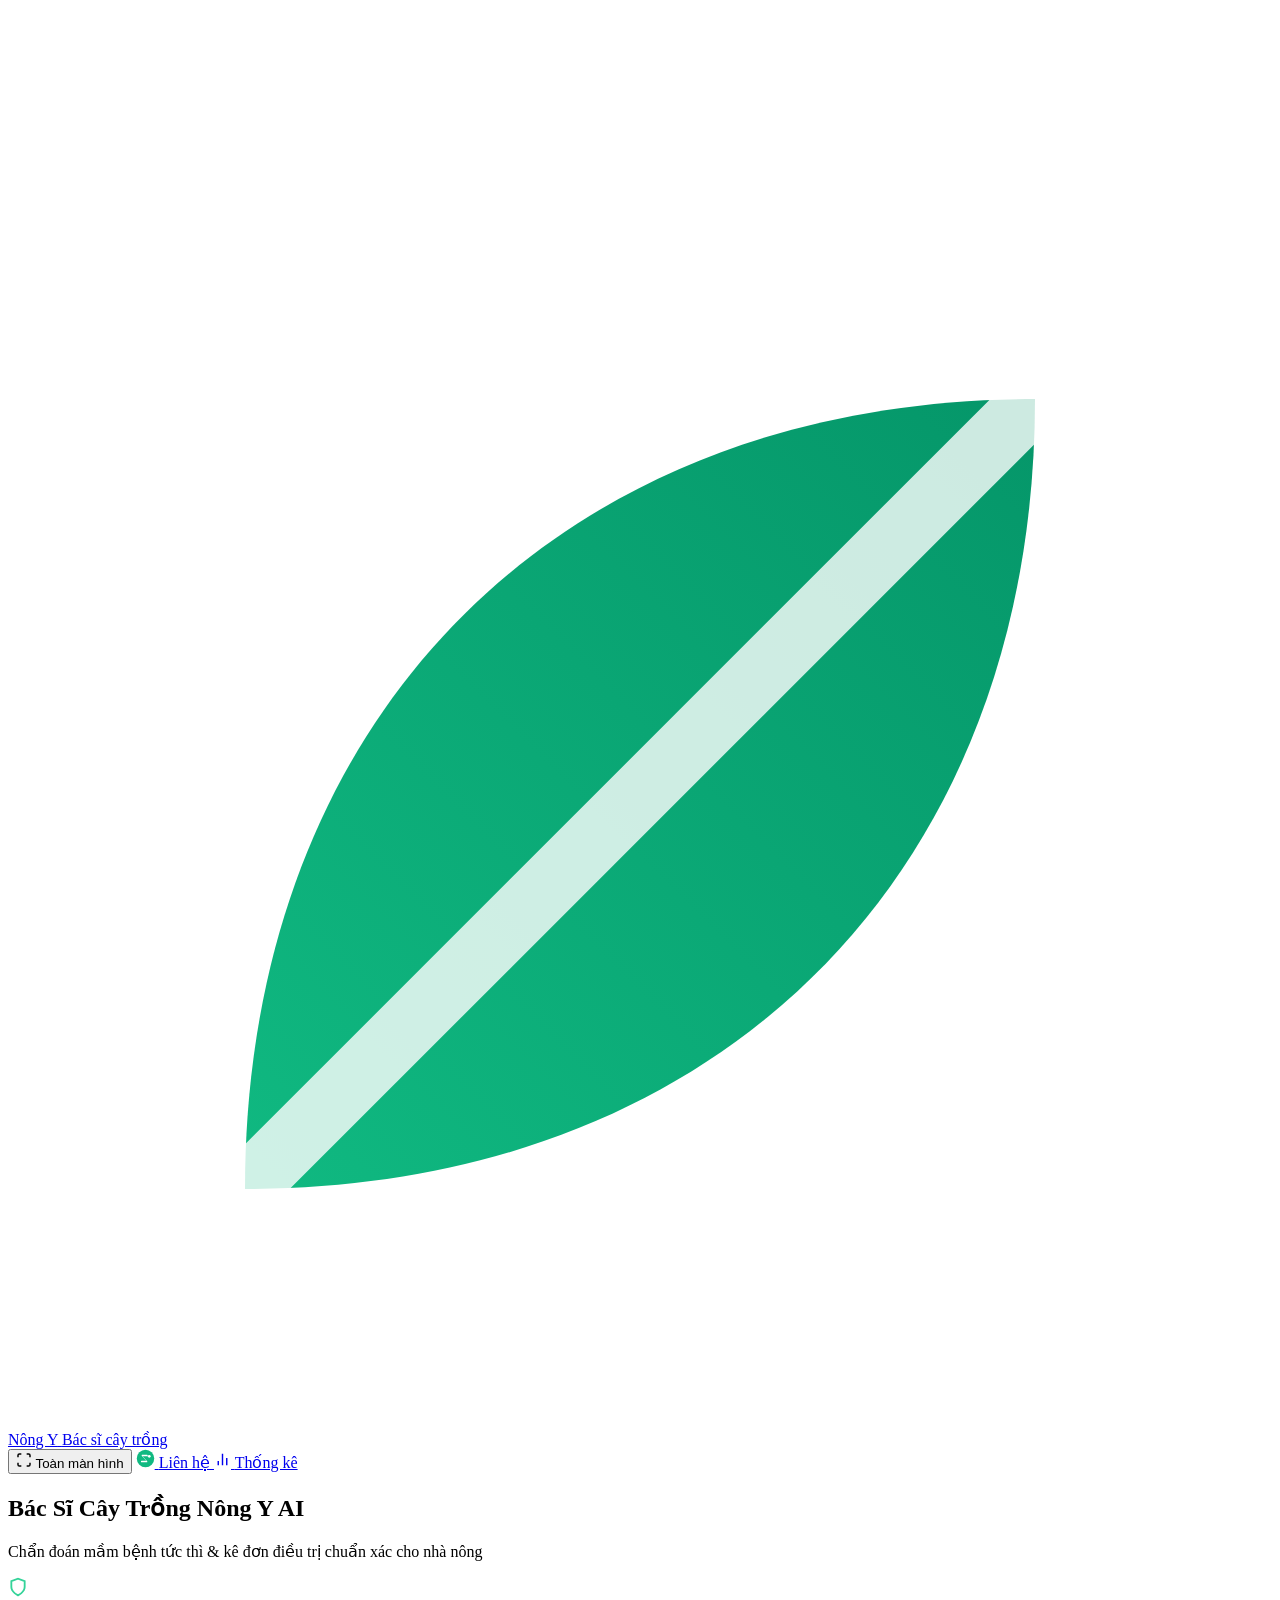
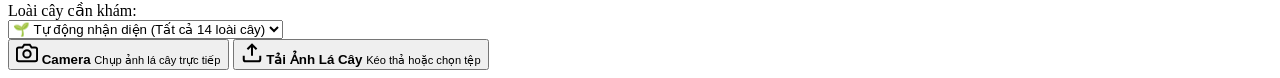
==== frontend/index.html @ 52384fa5 "fix(ui): bo khung tieu de va day nhan vat xuong duoi de hien thi tieu de ro rang" ====
<!DOCTYPE html>
<html lang="vi">
<head>
  <meta charset="UTF-8" />
  <meta name="viewport" content="width=device-width, initial-scale=1.0, maximum-scale=1.0, user-scalable=no" />
  <title>Web App Nhận Diện Bệnh Cây Trồng</title>
  <link rel="preconnect" href="https://fonts.googleapis.com" />
  <link rel="preconnect" href="https://fonts.gstatic.com" crossorigin />
  <link href="https://fonts.googleapis.com/css2?family=Instrument+Serif:ital@0;1&family=Inter:wght@300;400;500;600&family=Be+Vietnam+Pro:wght@400;500;600;700;800&family=Plus+Jakarta+Sans:wght@500;600;700;800&display=swap" rel="stylesheet" />
  <script src="https://cdn.tailwindcss.com"></script>
  <script>
    tailwind.config = {
      theme: {
        extend: {
          fontFamily: {
            'instrument-serif': ['"Instrument Serif"', 'serif'],
            sans: ['Inter', 'system-ui', 'sans-serif'],
          }
        }
      }
    }
  </script>
  <link rel="stylesheet" href="/static/style.css?v=96" />
</head>
<body>

<!-- =====================================================================
     3D PLANT DOCTOR INTERACTIVE HERO SECTION (ÔNG BÁC SĨ KHÁM CÂY TRỒNG)
     ===================================================================== -->
<section class="doctor-3d-hero relative w-full overflow-hidden select-none" id="doctorHero">
  <!-- Lớp background ảnh nhân vật được căn đẩy xuống để hiển thị tiêu đề -->
  <div class="doctor-hero-bg" id="doctorHeroBg"></div>

  <!-- Dynamic 3D interactive particle canvas -->
  <canvas id="doctor3dCanvas" class="doctor-3d-canvas pointer-events-none"></canvas>

  <!-- Top Glass Header (Logo & Tiện ích) -->
  <header class="app-top-header" id="appTopHeader">
    <div class="top-header-container">
      <a class="brand" href="/" title="Trang chủ Nông Y">
        <div class="brand-icon">
          <svg viewBox="0 0 32 32" fill="none" xmlns="http://www.w3.org/2000/svg">
            <path d="M6 26C6 14 14 6 26 6C26 18 18 26 6 26Z" fill="url(#leafGradient)"/>
            <path d="M6 26C10 22 16 16 26 6" stroke="#ffffff" stroke-width="1.6" stroke-linecap="round" stroke-opacity="0.8"/>
            <defs>
              <linearGradient id="leafGradient" x1="6" y1="26" x2="26" y2="6" gradientUnits="userSpaceOnUse">
                <stop stop-color="#10b981"/>
                <stop offset="1" stop-color="#059669"/>
              </linearGradient>
            </defs>
          </svg>
        </div>
        <div class="brand-text">
          <span class="brand-title">Nông Y</span>
          <span class="brand-subtitle">Bác sĩ cây trồng</span>
        </div>
      </a>

      <div class="top-header-actions">
        <!-- Nút bật/tắt toàn màn hình chuẩn xác -->
        <button type="button" class="btn-top-util btn-top-fullscreen" id="btnToggleFullscreen" title="Bật/Tắt chế độ Toàn màn hình (Full Screen)">
          <svg class="icon-fs-enter" width="16" height="16" viewBox="0 0 24 24" fill="none" stroke="currentColor" stroke-width="2.2">
            <path d="M8 3H5a2 2 0 0 0-2 2v3m18 0V5a2 2 0 0 0-2-2h-3m0 18h3a2 2 0 0 0 2-2v-3M3 16v3a2 2 0 0 0 2 2h3"/>
          </svg>
          <svg class="icon-fs-exit" width="16" height="16" viewBox="0 0 24 24" fill="none" stroke="currentColor" stroke-width="2.2" style="display:none;">
            <path d="M8 3v3a2 2 0 0 1-2 2H3m18 0h-3a2 2 0 0 1-2-2V3m0 18v-3a2 2 0 0 1 2-2h3M3 16h3a2 2 0 0 1 2 2v3"/>
          </svg>
          <span id="fsBtnLabel">Toàn màn hình</span>
        </button>
        <a href="https://zalo.me/0981975851" target="_blank" rel="noopener noreferrer" class="btn-top-util btn-top-zalo" title="Liên hệ Zalo tư vấn: 0981975851">
          <svg width="19" height="19" viewBox="0 0 48 48" fill="none" xmlns="http://www.w3.org/2000/svg">
            <circle cx="24" cy="24" r="22" fill="#10b981"/>
            <path d="M14 29.5h12l-11.5-12.5a1.5 1.5 0 011.1-2.5h12.5a1.5 1.5 0 011.5 1.5v1a1.5 1.5 0 01-1.5 1.5H16.8l11.5 12.5a1.5 1.5 0 01-1.1 2.5H14a1.5 1.5 0 01-1.5-1.5v-1a1.5 1.5 0 011.5-1.5z" fill="#ffffff"/>
            <circle cx="33.5" cy="18.5" r="3.5" fill="#ffffff"/>
          </svg>
          <span>Liên hệ</span>
        </a>
        <a href="/dashboard" class="btn-top-util" title="Xem biểu đồ và thống kê dịch bệnh">
          <svg width="17" height="17" viewBox="0 0 24 24" fill="none" stroke="currentColor" stroke-width="2"><path d="M18 20V10M12 20V4M6 20v-6"/></svg>
          <span>Thống kê</span>
        </a>
      </div>
    </div>
  </header>

  <!-- Main Container Overlay -->
  <div class="doctor-hero-container">

    <!-- Tiêu đề & Slogan Web App (Không còn khung, thoáng đãng nổi bật) -->
    <div class="doctor-hero-intro">
      <h1 class="doctor-hero-title">
        Bác Sĩ Cây Trồng <span class="highlight-gradient">Nông Y AI</span>
      </h1>
      <p class="doctor-hero-subtitle">
        Chẩn đoán mầm bệnh tức thì &amp; kê đơn điều trị chuẩn xác cho nhà nông
      </p>
    </div>

    <!-- Floating HUD Dock at bottom -->
    <div class="doctor-hero-dock">
      <!-- Bộ chọn loài cây trực tiếp trên giao diện chính -->
      <div class="hero-plant-filter-bar">
        <div class="hero-filter-icon">
          <svg width="20" height="20" viewBox="0 0 24 24" fill="none" stroke="#34d399" stroke-width="2.2">
            <path d="M12 22s8-4 8-10V5l-8-3-8 3v7c0 6 8 10 8 10z"/>
          </svg>
        </div>
        <label class="hero-filter-label" for="plantFilterSelect">Loài cây cần khám:</label>
        <div class="hero-filter-select-wrap">
          <select id="plantFilterSelect" class="hero-plant-select">
            <option value="auto">🌱 Tự động nhận diện (Tất cả 14 loài cây)</option>
          </select>
        </div>
      </div>

      <!-- Khu vực nút hành động tinh gọn & hiện đại -->
      <div class="doctor-hero-actions">
        <button type="button" class="btn-hero-action btn-hero-primary" id="tabLiveCameraBtn" title="Chụp ảnh khám bệnh bằng camera">
          <span class="btn-hero-icon">
            <svg width="22" height="22" viewBox="0 0 24 24" fill="none" stroke="currentColor" stroke-width="2.2">
              <path d="M23 19a2 2 0 0 1-2 2H3a2 2 0 0 1-2-2V8a2 2 0 0 1 2-2h4l2-3h6l2 3h4a2 2 0 0 1 2 2z"/>
              <circle cx="12" cy="13" r="4"/>
            </svg>
            <span class="pulse-beacon"></span>
          </span>
          <span class="btn-hero-text">
            <strong class="btn-hero-title">Camera</strong>
            <small class="btn-hero-sub">Chụp ảnh lá cây trực tiếp</small>
          </span>
        </button>

        <button type="button" class="btn-hero-action btn-hero-secondary" id="tabUploadBtn" title="Tải ảnh lá cây từ thiết bị">
          <span class="btn-hero-icon">
            <svg width="22" height="22" viewBox="0 0 24 24" fill="none" stroke="currentColor" stroke-width="2.2">
              <path d="M21 15v4a2 2 0 0 1-2 2H5a2 2 0 0 1-2-2v-4"/>
              <polyline points="17 8 12 3 7 8"/>
              <line x1="12" y1="3" x2="12" y2="15"/>
            </svg>
          </span>
          <span class="btn-hero-text">
            <strong class="btn-hero-title">Tải Ảnh Lá Cây</strong>
            <small class="btn-hero-sub">Kéo thả hoặc chọn tệp</small>
          </span>
        </button>
      </div>
    </div>
  </div>
</section>

<!-- =====================================================================
     DIAGNOSE WORKSPACE MODAL (XUẤT HIỆN KHI BẤM NÚT)
     ===================================================================== -->
<div class="diagnose-workspace-modal" id="diagnoseWorkspaceModal" style="display: none;">
  <div class="workspace-backdrop" id="diagnoseWorkspaceBackdrop"></div>

  <div class="workspace-dialog">
    <div class="workspace-header">
      <div class="workspace-title-group">
        <div class="workspace-title-icon">
          <svg width="22" height="22" viewBox="0 0 24 24" fill="none" stroke="#10b981" stroke-width="2.2"><path d="M12 22s8-4 8-10V5l-8-3-8 3v7c0 6 8 10 8 10z"/></svg>
        </div>
        <div>
          <div class="workspace-header-top">
            <h3 class="workspace-title" id="workspaceModalTitle">Phòng Khám Cây Trồng</h3>
            <div class="workspace-model-pill">
              <span class="model-live-dot"></span>
              <span>EfficientNet-B4 + Grad-CAM</span>
            </div>
          </div>
          <span class="workspace-subtitle" id="workspaceModalSubtitle">Chẩn đoán mầm bệnh & kê đơn điều trị chuẩn xác tức thì</span>
        </div>
      </div>
      <button type="button" class="btn-workspace-close" id="closeDiagnoseWorkspaceBtn" title="Đóng và quay về trang chính">
        <svg width="18" height="18" viewBox="0 0 24 24" fill="none" stroke="currentColor" stroke-width="2.2"><line x1="18" y1="6" x2="6" y2="18"/><line x1="6" y1="6" x2="18" y2="18"/></svg>
        <span>Đóng lại</span>
      </button>
    </div>

    <!-- AI WORKFLOW STEPPER -->
    <div class="workspace-stepper" id="workspaceStepper">
      <div class="stepper-step active" id="modalStep1">
        <div class="stepper-icon">
          <svg width="15" height="15" viewBox="0 0 24 24" fill="none" stroke="currentColor" stroke-width="2.2"><path d="M23 19a2 2 0 0 1-2 2H3a2 2 0 0 1-2-2V8a2 2 0 0 1 2-2h4l2-3h6l2 3h4a2 2 0 0 1 2 2z"/><circle cx="12" cy="13" r="4"/></svg>
        </div>
        <div class="stepper-meta">
          <span class="stepper-sub">Bước 1</span>
          <span class="stepper-name">Thu thập ảnh lá</span>
        </div>
      </div>
      <div class="stepper-line" id="stepperLine1"></div>
      <div class="stepper-step" id="modalStep2">
        <div class="stepper-icon">
          <svg width="15" height="15" viewBox="0 0 24 24" fill="none" stroke="currentColor" stroke-width="2.2"><circle cx="12" cy="12" r="10"/><path d="M12 6v6l4 2"/></svg>
        </div>
        <div class="stepper-meta">
          <span class="stepper-sub">Bước 2</span>
          <span class="stepper-name">AI Quét & Phân tích</span>
        </div>
      </div>
      <div class="stepper-line" id="stepperLine2"></div>
      <div class="stepper-step" id="modalStep3">
        <div class="stepper-icon">
          <svg width="15" height="15" viewBox="0 0 24 24" fill="none" stroke="currentColor" stroke-width="2.2"><path d="M14 2H6a2 2 0 0 0-2 2v16a2 2 0 0 0 2 2h12a2 2 0 0 0 2-2V8z"/><polyline points="14 2 14 8 20 8"/><line x1="16" y1="13" x2="8" y2="13"/><line x1="16" y1="17" x2="8" y2="17"/></svg>
        </div>
        <div class="stepper-meta">
          <span class="stepper-sub">Bước 3</span>
          <span class="stepper-name">Kết quả & Phác đồ</span>
        </div>
      </div>
    </div>

    <main class="main-content">
      <!-- VÙNG CHỤP ẢNH & UPLOAD CHÍNH -->
      <section id="diagnoseCard" class="diagnose-card-container scroll-mt-20">
        
        <!-- PHẦN 1: NGUỒN ẢNH (CAMERA HOẶC TẢI ẢNH ĐỘC LẬP TỪNG CHỨC NĂNG) -->
        <div class="workspace-section-card" id="sectionImageSource">
          <div class="section-card-header">
            <div class="section-card-step">1</div>
            <div class="section-card-titles">
              <h4 class="section-card-title" id="imageSourceSectionTitle">Thu thập hình ảnh lá cây</h4>
              <p class="section-card-desc" id="imageSourceSectionDesc">Chụp trực tiếp qua camera hoặc tải ảnh từ thiết bị</p>
            </div>
          </div>

          <!-- 1. LIVE CAMERA PANEL (Dành riêng cho chức năng Camera) -->
          <div class="view-panel" id="viewCamera">
            <!-- Standby: Khi chua bat camera -->
            <div class="camera-standby-box" id="cameraStandbyBox">
              <div class="camera-standby-glow-badge">
                <span class="glow-dot"></span>
                <span>AI VISION SCANNER v2.5</span>
              </div>
              <div class="camera-standby-icon">
                <svg width="48" height="48" viewBox="0 0 24 24" fill="none" stroke="#10b981" stroke-width="1.8">
                  <path d="M23 19a2 2 0 0 1-2 2H3a2 2 0 0 1-2-2V8a2 2 0 0 1 2-2h4l2-3h6l2 3h4a2 2 0 0 1 2 2z"/>
                  <circle cx="12" cy="13" r="4"/>
                </svg>
              </div>
              <h3 class="standby-title">Khám Bệnh Cây Bằng Camera</h3>
              <p class="standby-desc">Bật camera trực tiếp để mô hình AI quét và phân tích tình trạng lá cây.</p>
              
              <div class="camera-error-box" id="cameraErrorBox" style="display:none;"></div>

              <div class="camera-standby-actions">
                <button type="button" class="btn btn-hero-camera" id="startLiveCameraBtn">
                  <svg width="20" height="20" viewBox="0 0 24 24" fill="none" stroke="currentColor" stroke-width="2.2"><circle cx="12" cy="12" r="10"/><polygon points="10 8 16 12 10 16 10 8" fill="currentColor"/></svg>
                  Bật Camera Ngay
                </button>
                <button type="button" class="btn btn-gallery-trigger" id="btnTriggerNativeCam" style="display:none;">
                  <svg width="18" height="18" viewBox="0 0 24 24" fill="none" stroke="currentColor" stroke-width="2"><path d="M23 19a2 2 0 0 1-2 2H3a2 2 0 0 1-2-2V8a2 2 0 0 1 2-2h4l2-3h6l2 3h4a2 2 0 0 1 2 2z"/><circle cx="12" cy="13" r="4"/></svg>
                  Chụp từ thiết bị
                </button>
              </div>
              <div class="camera-permission-hint" id="cameraPermHint" style="display:none;">
                💡 Vui lòng bấm <strong>"Cho phép" (Allow)</strong> khi trình duyệt hỏi quyền truy cập Camera.
              </div>
            </div>

            <!-- Live Stream: Khi camera dang chay -->
            <div class="camera-live-box" id="cameraLiveBox" style="display:none;">
              <div class="camera-stream-wrapper">
                <video id="cameraVideo" autoplay playsinline muted></video>
                <canvas id="cameraCanvas" style="display:none;"></canvas>

                <!-- High-Tech Frame Overlay -->
                <div class="stream-overlay">
                  <div class="live-tag">
                    <span class="live-dot"></span> LIVE SCAN
                  </div>
                  <div class="live-ai-chip">
                    <svg width="13" height="13" viewBox="0 0 24 24" fill="none" stroke="#34d399" stroke-width="2"><path d="M12 22s8-4 8-10V5l-8-3-8 3v7c0 6 8 10 8 10z"/></svg>
                    <span>AI Model Active</span>
                  </div>
                  <div class="corner-bracket top-left"></div>
                  <div class="corner-bracket top-right"></div>
                  <div class="corner-bracket bottom-left"></div>
                  <div class="corner-bracket bottom-right"></div>
                  
                  <!-- Animated Scanner Laser -->
                  <div class="stream-scan-laser"></div>
                  
                  <div class="leaf-target-guide">
                    <svg width="64" height="64" viewBox="0 0 24 24" fill="none" stroke="rgba(52,211,153,0.55)" stroke-width="1.5">
                      <path d="M12 2C6.5 2 2 6.5 2 12c0 5 4 9 9 10 5.5 0 10-4.5 10-10C21 6.5 16.5 2 12 2z"/>
                      <path d="M12 2c0 10-4 15-10 15"/>
                    </svg>
                  </div>
                  <div class="stream-guide-badge">🎯 Căn chỉnh lá cây vào khung và bấm chụp bên dưới</div>
                </div>
              </div>

              <!-- Camera Controls Toolbar -->
              <div class="camera-live-controls">
                <button type="button" class="btn-live-util" id="flipLiveCameraBtn" title="Đổi camera trước/sau">
                  <svg width="20" height="20" viewBox="0 0 24 24" fill="none" stroke="currentColor" stroke-width="2"><path d="M21.5 2v6h-6M2.5 22v-6h6M2 11.5a10 10 0 0 1 18.8-4.3M22 12.5a10 10 0 0 1-18.8 4.2"/></svg>
                  <span>Đổi camera</span>
                </button>

                <button type="button" class="btn-live-capture" id="takeSnapshotBtn">
                  <div class="shutter-circle"></div>
                  <span>CHỤP ẢNH LÁ CÂY</span>
                </button>

                <button type="button" class="btn-live-util" id="stopLiveCameraBtn" title="Tắt camera">
                  <svg width="20" height="20" viewBox="0 0 24 24" fill="none" stroke="currentColor" stroke-width="2"><rect x="3" y="3" width="18" height="18" rx="2" ry="2"/></svg>
                  <span>Tắt camera</span>
                </button>
              </div>
            </div>
          </div>

          <!-- 2. UPLOAD FILE PANEL -->
          <div class="view-panel" id="viewUpload" style="display:none;">
            <div class="dropzone" id="dropzone">
              <div class="upload-icon-circle">
                <svg width="36" height="36" viewBox="0 0 24 24" fill="none" stroke="currentColor" stroke-width="1.8"><path d="M21 15v4a2 2 0 0 1-2 2H5a2 2 0 0 1-2-2v-4"/><polyline points="17 8 12 3 7 8"/><line x1="12" y1="3" x2="12" y2="15"/></svg>
              </div>
              <div class="dropzone-text">
                <span class="dropzone-prompt">Kéo thả ảnh lá cây vào đây</span>
                <span class="dropzone-sub">Hỗ trợ nhận diện 14 loài cây & 38 bệnh hại thông dụng</span>
              </div>
              <label class="btn btn-gallery-trigger" for="galleryInput">
                <svg width="18" height="18" viewBox="0 0 24 24" fill="none" stroke="currentColor" stroke-width="2"><rect x="3" y="3" width="18" height="18" rx="2"/><circle cx="8.5" cy="8.5" r="1.5"/><polyline points="21 15 16 10 5 21"/></svg>
                Chọn ảnh từ thư viện thiết bị
              </label>
            </div>
          </div>
        </div>

        <!-- PHẦN 2: XEM TRƯỚC ẢNH & TIẾN HÀNH KHÁM BỆNH (Hiện khi đã có ảnh) -->
        <div class="workspace-section-card" id="sectionPreviewDiagnose" style="display:none;">
          <div class="section-card-header">
            <div class="section-card-step">2</div>
            <div class="section-card-titles">
              <h4 class="section-card-title">Xem trước ảnh & Phân tích mầm bệnh</h4>
              <p class="section-card-desc">Kiểm tra độ rõ nét của lá cây trước khi gửi cho mô hình AI chẩn đoán</p>
            </div>
          </div>

          <!-- 3. IMAGE PREVIEW PANEL -->
          <div class="view-panel" id="viewPreview">
            <div class="preview-card-wrap">
              <div class="preview-header-bar">
                <div class="preview-file-meta">
                  <span class="preview-file-icon">📸</span>
                  <span class="preview-filename-badge" id="previewFileName">anh-chup.jpg</span>
                </div>
                <button type="button" class="btn-retake" id="retakeBtn">
                  <svg width="16" height="16" viewBox="0 0 24 24" fill="none" stroke="currentColor" stroke-width="2"><path d="M21.5 2v6h-6M2.5 22v-6h6M2 11.5a10 10 0 0 1 18.8-4.3M22 12.5a10 10 0 0 1-18.8 4.2"/></svg>
                  Chụp lại / Đổi ảnh khác
                </button>
              </div>
              <div class="preview-image-box" id="previewImageBox">
                <img id="previewImg" alt="Ảnh lá cây xem trước" />
                <div class="preview-3d-glare" id="preview3dGlare"></div>
                <div class="preview-3d-laser-grid"></div>
                <div class="preview-scan-corners">
                  <span class="psc tl"></span><span class="psc tr"></span>
                  <span class="psc bl"></span><span class="psc br"></span>
                </div>
                <div class="preview-3d-specimen-badge">
                  <span class="badge-dot-live"></span>
                  <span>3D Specimen Scanner Active</span>
                </div>
              </div>
            </div>
          </div>

          <!-- Status Banner -->
          <div class="status-banner" id="statusBanner"></div>

          <!-- Submit Action Bar -->
          <div class="submit-action-bar">
            <button class="btn btn-submit-analyze" id="submitBtn" disabled>
              <div class="analyze-progress-fill" id="analyzeProgressFill" style="display:none; width: 0%;"></div>
              <div class="analyze-btn-inner" id="analyzeBtnInner">
                <span class="btn-spinner" id="btnSpinner" style="display:none;"></span>
                <svg id="submitBtnIcon" width="22" height="22" viewBox="0 0 24 24" fill="none" stroke="currentColor" stroke-width="2.2"><path d="M12 2v4M12 18v4M4.93 4.93l2.83 2.83M16.24 16.24l2.83 2.83M2 12h4M18 12h4M4.93 19.07l2.83-2.83M16.24 7.76l2.83-2.83"/></svg>
                <span id="submitBtnText">Phân tích bệnh với mô hình AI ngay</span>
                <span class="analyze-percent-pill" id="analyzePercentPill" style="display:none;">0%</span>
              </div>
            </button>
            <div class="analyze-progress-hint" id="analyzeProgressHint" style="display:none;"></div>
          </div>
        </div>

        <!-- Hidden file inputs -->
        <input type="file" id="galleryInput" accept="image/*" style="display:none;" />
        <input type="file" id="fallbackCameraInput" accept="image/*" capture="environment" style="display:none;" />
      </section>

  <!-- KET QUA 1: CANH BAO KHONG PHAI CAY TRONG -->
  <section class="result-card result-warning-card" id="nonPlantAlert" style="display:none;">
    <div class="warning-badge-icon">
      <svg width="36" height="36" viewBox="0 0 24 24" fill="none" stroke="#d97706" stroke-width="2" stroke-linecap="round" stroke-linejoin="round">
        <path d="M10.29 3.86L1.82 18a2 2 0 0 0 1.71 3h16.94a2 2 0 0 0 1.71-3L13.71 3.86a2 2 0 0 0-3.42 0z"/>
        <line x1="12" y1="9" x2="12" y2="13"/>
        <line x1="12" y1="17" x2="12.01" y2="17"/>
      </svg>
    </div>
    <div class="warning-content">
      <div class="warning-top-row">
        <h2 class="warning-title">Không phải là cây trồng!</h2>
        <span class="detected-object-badge" id="detectedObjectBadge">Phát hiện: Đối tượng lạ</span>
      </div>
      <p class="warning-desc" id="nonPlantMessage">Hình ảnh bạn tải lên chứa con người, xe cộ, đồ vật hoặc phong cảnh không liên quan đến cây trồng.</p>

      <div class="retake-requirement-box">
        <div class="req-title">⚠️ YÊU CẦU CHỤP LẠI:</div>
        <p class="req-desc" id="retakeRequirementText">Hệ thống Nông Y chỉ phân tích lá và bệnh cây trồng. Vui lòng bấm nút <strong>"Chụp lại ảnh lá cây"</strong> bên dưới để chẩn đoán chính xác.</p>
      </div>

      <div class="shooting-tips-box">
        <div class="tips-title">💡 Hướng dẫn chụp ảnh đạt chuẩn:</div>
        <ul class="tips-list">
          <li><strong>Cận cảnh mặt lá:</strong> Chụp rõ một chiếc lá hoặc bộ phận cây nghi ngờ bị bệnh.</li>
          <li><strong>Đủ ánh sáng:</strong> Tránh chụp quá tối hoặc bị bóng râm che khuất.</li>
          <li><strong>Tuyệt đối tránh:</strong> Không chụp con người, xe cộ, thú cưng, màn hình điện thoại hoặc nền gạch/phòng ốc.</li>
        </ul>
      </div>

      <div class="warning-action">
        <button type="button" class="btn btn-warning-retake" id="retryNonPlantBtn">
          <svg width="20" height="20" viewBox="0 0 24 24" fill="none" stroke="currentColor" stroke-width="2"><path d="M23 19a2 2 0 0 1-2 2H3a2 2 0 0 1-2-2V8a2 2 0 0 1 2-2h4l2-3h6l2 3h4a2 2 0 0 1 2 2z"/><circle cx="12" cy="13" r="4"/></svg>
          Chụp lại ảnh lá cây ngay
        </button>
      </div>
    </div>
  </section>

  <!-- KET QUA 2: CHAN DOAN THANH CONG CAY TRONG -->
  <section class="result-card result-success-card" id="plantResultCard" style="display:none;">
    <div class="result-top-bar">
      <div class="status-badge-group">
        <div class="diagnosis-status-pill" id="plantHealthPill">
          <span class="health-icon">🌿</span>
          <span class="health-label" id="plantHealthLabel">Phát hiện bệnh hại</span>
        </div>
        <div class="severity-badge severity-medium" id="resultSeverityBadge">
          Mức gây hại: Trung bình
        </div>
      </div>
      <div class="confidence-badge">
        <span class="conf-label">Độ tin cậy AI</span>
        <span class="conf-value" id="resultConfidence">98.5%</span>
      </div>
    </div>

    <div class="disease-meta-wrap">
      <h2 class="disease-title" id="resultDisease">Bệnh sương mai</h2>
      <div class="plant-chips-row">
        <div class="plant-chip">
          <svg width="16" height="16" viewBox="0 0 24 24" fill="none" stroke="currentColor" stroke-width="2"><path d="M12 2L2 7l10 5 10-5-10-5zM2 17l10 5 10-5M2 12l10 5 10-5"/></svg>
          <span id="resultPlant">Cây: Cà chua</span>
        </div>
        <div class="plant-species-chip" id="plantSpeciesChip" style="display:none;">
          <span>Độ tin cậy loài cây: <strong id="speciesConfidenceVal">90%</strong></span>
        </div>
      </div>
    </div>

    <!-- Thanh do do tin cay -->
    <div class="confidence-meter-container">
      <div class="confidence-track">
        <div class="confidence-fill" id="confidenceBarFill" style="width: 0%;"></div>
      </div>
    </div>

    <!-- KHUNG XEM ANH NHIET AI (GRAD-CAM HEATMAP) -->
    <div class="heatmap-visual-box" id="heatmapVisualBox" style="display:none;">
      <div class="heatmap-header">
        <div class="heatmap-title">
          <svg width="18" height="18" viewBox="0 0 24 24" fill="none" stroke="#f59e0b" stroke-width="2"><circle cx="12" cy="12" r="5"/><path d="M12 1v2M12 21v2M4.22 4.22l1.42 1.42M18.36 18.36l1.42 1.42M1 12h2M21 12h2M4.22 19.78l1.42-1.42M18.36 5.64l1.42-1.42"/></svg>
          <span>Bản đồ nhiệt AI (Explainable AI - Grad-CAM)</span>
        </div>
        <div class="heatmap-view-toggle">
          <button type="button" class="btn-toggle-view active" id="viewOriginalImgBtn">Ảnh gốc</button>
          <button type="button" class="btn-toggle-view" id="viewHeatmapImgBtn">Vùng bệnh (AI chú ý)</button>
        </div>
      </div>
      <div class="heatmap-image-frame">
        <img id="displayDiagnoseImg" src="" alt="Ảnh chẩn đoán" />
        <div class="heatmap-guide-caption" id="heatmapCaption" style="display:none;">
          🔥 Vùng màu đỏ - vàng cam là khu vực mô hình AI nhận diện đốm nấm hoặc tổn thương tế bào lá.
        </div>
      </div>
    </div>

    <!-- TOP 3 CHAN DOAN KHA DI -->
    <div class="top-predictions-box" id="topPredictionsBox">
      <div class="top-pred-header-wrap">
        <div class="top-pred-header">
          <svg width="18" height="18" viewBox="0 0 24 24" fill="none" stroke="currentColor" stroke-width="2"><path d="M16 4h2a2 2 0 0 1 2 2v14a2 2 0 0 1-2 2H6a2 2 0 0 1-2-2V6a2 2 0 0 1 2-2h2"/><rect x="8" y="2" width="8" height="4" rx="1" ry="1"/></svg>
          <span>Top 3 Chẩn đoán có khả năng cao nhất</span>
        </div>
        <div class="top-pred-subnote">
          <span>🎯 <b>%</b>: Độ tin cậy của mô hình AI</span>
          <span>•</span>
          <span>🏷️ <b>Mức hại</b>: Mức độ nguy hiểm của bệnh đối với cây</span>
        </div>
      </div>
      <div class="top-pred-list" id="topPredictionsList">
        <!-- Render tu js -->
      </div>
    </div>

    <!-- PHAC DO DIEU TRI 4 NGAN CO CAU TRUC -->
    <div class="treatment-section">
      <div class="treatment-header">
        <div class="treatment-icon-wrap">
          <svg width="20" height="20" viewBox="0 0 24 24" fill="none" stroke="currentColor" stroke-width="2"><path d="M22 12h-4l-3 9L9 3l-3 9H2"/></svg>
        </div>
        <h3 class="treatment-heading">Phác đồ điều trị & Canh tác nông nghiệp chuẩn hóa</h3>
      </div>

      <div class="treatment-summary-box" id="resultTreatmentSummary">
        Đang nạp phác đồ xử lý...
      </div>

      <div class="treatment-cards-grid">
        <!-- Card 1: Khan cap -->
        <div class="treatment-card card-emergency">
          <div class="t-card-header">
            <span class="t-icon">🚨</span>
            <h4>Biện pháp khẩn cấp (24h)</h4>
          </div>
          <p class="t-card-body" id="treatmentEmergency">Đang tải...</p>
        </div>

        <!-- Card 2: Sinh hoc -->
        <div class="treatment-card card-biological">
          <div class="t-card-header">
            <span class="t-icon">🌿</span>
            <h4>Biện pháp sinh học & Canh tác</h4>
          </div>
          <p class="t-card-body" id="treatmentBiological">Đang tải...</p>
        </div>

        <!-- Card 3: Hoa hoc -->
        <div class="treatment-card card-chemical">
          <div class="t-card-header">
            <span class="t-icon">🧪</span>
            <h4>Thuốc BVTV & Hoạt chất hóa học</h4>
          </div>
          <p class="t-card-body" id="treatmentChemical">Đang tải...</p>
        </div>

        <!-- Card 4: Phong ngua -->
        <div class="treatment-card card-prevention">
          <div class="t-card-header">
            <span class="t-icon">🛡️</span>
            <h4>Phòng ngừa lâu dài</h4>
          </div>
          <p class="t-card-body" id="treatmentPrevention">Đang tải...</p>
        </div>
      </div>

      <!-- ACTION BAR: XUAT TOA THUOC & CHIA SE ZALO -->
      <div class="prescription-action-bar" id="prescriptionActionBar">
        <div class="prescription-action-title">
          <div class="p-icon-wrap">
            <svg width="22" height="22" viewBox="0 0 24 24" fill="none" stroke="currentColor" stroke-width="2"><path d="M14 2H6a2 2 0 0 0-2 2v16a2 2 0 0 0 2 2h12a2 2 0 0 0 2-2V8z"/><polyline points="14 2 14 8 20 8"/><line x1="16" y1="13" x2="8" y2="13"/><line x1="16" y1="17" x2="8" y2="17"/><polyline points="10 9 9 9 8 9"/></svg>
          </div>
          <div class="p-text-group">
            <h4>Cần mua thuốc tại đại lý hoặc tư vấn thêm?</h4>
            <p>Xuất phiếu toa thuốc dạng ảnh sắc nét hoặc gửi nhanh qua Zalo để chủ tiệm lấy đúng hoạt chất.</p>
          </div>
        </div>
        <div class="prescription-btn-group">
          <button type="button" class="btn-prescription btn-export-slip" id="btnOpenPrescription">
            <svg width="18" height="18" viewBox="0 0 24 24" fill="none" stroke="currentColor" stroke-width="2"><path d="M14 2H6a2 2 0 0 0-2 2v16a2 2 0 0 0 2 2h12a2 2 0 0 0 2-2V8z"/><polyline points="14 2 14 8 20 8"/><line x1="12" y1="18" x2="12.01" y2="18"/></svg>
            <span>Xuất Toa Thuốc (Ảnh / In)</span>
          </button>
          <button type="button" class="btn-prescription btn-share-zalo" id="btnSharePrescription">
            <svg width="18" height="18" viewBox="0 0 24 24" fill="currentColor"><path d="M12 2C6.48 2 2 6.48 2 12c0 1.85.5 3.58 1.38 5.07L2 22l5.14-1.35C8.55 21.49 10.23 22 12 22c5.52 0 10-4.48 10-10S17.52 2 12 2zm1 14h-2v-2h2v2zm0-4h-2V7h2v5z"/></svg>
            <span>Chia sẻ qua Zalo</span>
          </button>
        </div>
      </div>
    </div>
  </section>
</main>
  </div>
</div>


<!-- MODAL: TOA THUOC VA PHIEU CHAN DOAN NONG NGHIEP -->
<div class="modal-backdrop" id="prescriptionModal" style="display:none;">
  <div class="prescription-modal-dialog">
    <div class="prescription-modal-header">
      <div class="prescription-modal-title">
        <svg width="22" height="22" viewBox="0 0 24 24" fill="none" stroke="currentColor" stroke-width="2"><path d="M14 2H6a2 2 0 0 0-2 2v16a2 2 0 0 0 2 2h12a2 2 0 0 0 2-2V8z"/><polyline points="14 2 14 8 20 8"/><line x1="16" y1="13" x2="8" y2="13"/><line x1="16" y1="17" x2="8" y2="17"/></svg>
        <span>Phiếu Toa Thuốc Bảo Vệ Thực Vật</span>
      </div>
      <button type="button" class="btn-modal-close" id="closePrescriptionModalBtn">✕</button>
    </div>

    <!-- KHUNG XEM TRUOC TOA THUOC -->
    <div class="prescription-paper-container">
      <div class="prescription-paper" id="prescriptionPaper">
        <!-- Header Toa -->
        <div class="rx-header">
          <div class="rx-brand-wrap">
            <div class="rx-logo-icon">🌿</div>
            <div>
              <h3 class="rx-brand-name">HỆ THỐNG NÔNG Y AI</h3>
              <p class="rx-brand-sub">Chẩn đoán bệnh thực vật & Kê đơn kỹ thuật số</p>
            </div>
          </div>
          <div class="rx-meta-right">
            <span class="rx-id" id="rxPrescriptionId">#NY-2026-X01</span>
            <span class="rx-date" id="rxDate">19/09/2026 22:50</span>
          </div>
        </div>

        <div class="rx-divider"></div>

        <!-- Thong tin chan doan -->
        <div class="rx-patient-info">
          <div class="rx-info-item">
            <span class="rx-label">Cây trồng:</span>
            <strong class="rx-val" id="rxPlantName">Cây Lúa</strong>
          </div>
          <div class="rx-info-item">
            <span class="rx-label">Bệnh hại:</span>
            <strong class="rx-val rx-val-disease" id="rxDiseaseName">Bệnh đốm nâu</strong>
          </div>
          <div class="rx-info-item">
            <span class="rx-label">Độ tin cậy AI:</span>
            <span class="rx-badge rx-badge-conf" id="rxConfidence">99.38%</span>
          </div>
          <div class="rx-info-item">
            <span class="rx-label">Mức gây hại:</span>
            <span class="rx-badge rx-badge-sev" id="rxSeverity">Trung bình</span>
          </div>
        </div>

        <!-- Hinh anh doi chieu -->
        <div class="rx-images-grid">
          <div class="rx-img-box">
            <div class="rx-img-tag">Ảnh thực tế hiện trường</div>
            <div class="rx-img-wrapper">
              <img id="rxOriginalImg" src="" alt="Ảnh thực tế" />
            </div>
          </div>
          <div class="rx-img-box">
            <div class="rx-img-tag">Bản đồ nhiệt tổn thương (Grad-CAM)</div>
            <div class="rx-img-wrapper">
              <img id="rxHeatmapImg" src="" alt="Ảnh nhiệt nấm bệnh" />
            </div>
          </div>
        </div>

        <!-- Danh muc thuoc & Hoat chat BVTV -->
        <div class="rx-section-title">
          <span class="rx-symbol">Rx</span>
          <span>CHỈ ĐỊNH THUỐC BVTV & BIỆN PHÁP ĐIỀU TRỊ</span>
        </div>

        <div class="rx-treatment-block rx-chemical-block">
          <div class="rx-block-head">🧪 Thuốc BVTV & Hoạt chất hóa học đặc trị:</div>
          <div class="rx-block-content" id="rxChemicalContent">Đang tải...</div>
        </div>

        <div class="rx-treatment-block rx-emergency-block">
          <div class="rx-block-head">🚨 Xử lý khẩn cấp (trong vòng 24 giờ):</div>
          <div class="rx-block-content" id="rxEmergencyContent">Đang tải...</div>
        </div>

        <div class="rx-treatment-block rx-biological-block">
          <div class="rx-block-head">🌿 Chế phẩm sinh học & Phục hồi cây trồng:</div>
          <div class="rx-block-content" id="rxBiologicalContent">Đang tải...</div>
        </div>

        <!-- Nguyen tac 4 dung -->
        <div class="rx-footer-rules">
          <div class="rx-rule-title">🛡️ NGUYÊN TẮC VÀNG 4 ĐÚNG KHI SỬ DỤNG THUỐC BVTV:</div>
          <div class="rx-rules-grid">
            <div class="rx-rule-item"><strong>1. Đúng thuốc</strong>: Đúng hoạt chất trị nấm/khuẩn</div>
            <div class="rx-rule-item"><strong>2. Đúng lúc</strong>: Phun sáng sớm hoặc chiều mát</div>
            <div class="rx-rule-item"><strong>3. Đúng nồng độ</strong>: Pha đúng tỷ lệ hướng dẫn</div>
            <div class="rx-rule-item"><strong>4. Đúng cách</strong>: Phun đều tán, cách ly an toàn</div>
          </div>
        </div>

        <div class="rx-disclaimer">
          * Đơn thuốc điện tử hỗ trợ kỹ thuật số do Nông Y AI cung cấp. Vui lòng tham khảo ý kiến đại lý BVTV trước khi phối trộn nhiều loại thuốc.
        </div>
      </div>
    </div>

    <!-- MODAL ACTIONS BAR -->
    <div class="prescription-modal-actions">
      <button type="button" class="btn-modal-action btn-download-png" id="btnDownloadPng">
        <svg width="18" height="18" viewBox="0 0 24 24" fill="none" stroke="currentColor" stroke-width="2"><path d="M21 15v4a2 2 0 0 1-2 2H5a2 2 0 0 1-2-2v-4"/><polyline points="7 10 12 15 17 10"/><line x1="12" y1="15" x2="12" y2="3"/></svg>
        <span>Tải Ảnh Toa Thuốc (.PNG)</span>
      </button>
      <button type="button" class="btn-modal-action btn-copy-summary" id="btnCopyPrescriptionText">
        <svg width="18" height="18" viewBox="0 0 24 24" fill="none" stroke="currentColor" stroke-width="2"><rect x="9" y="9" width="13" height="13" rx="2" ry="2"/><path d="M5 15H4a2 2 0 0 1-2-2V4a2 2 0 0 1 2-2h9a2 2 0 0 1 2 2v1"/></svg>
        <span>Sao chép đơn gửi Zalo</span>
      </button>
      <button type="button" class="btn-modal-action btn-print-rx" id="btnPrintPrescription">
        <svg width="18" height="18" viewBox="0 0 24 24" fill="none" stroke="currentColor" stroke-width="2"><polyline points="6 9 6 2 18 2 18 9"/><path d="M6 18H4a2 2 0 0 1-2-2v-5a2 2 0 0 1 2-2h16a2 2 0 0 1 2 2v5a2 2 0 0 1-2 2h-2"/><rect x="6" y="14" width="12" height="8"/></svg>
        <span>In Toa</span>
      </button>
    </div>
  </div>
</div>

<!-- TOAST CONTAINER -->
<div class="toast-container" id="toastContainer"></div>

<script src="/static/app.js?v=96"></script>
</body>
</html>
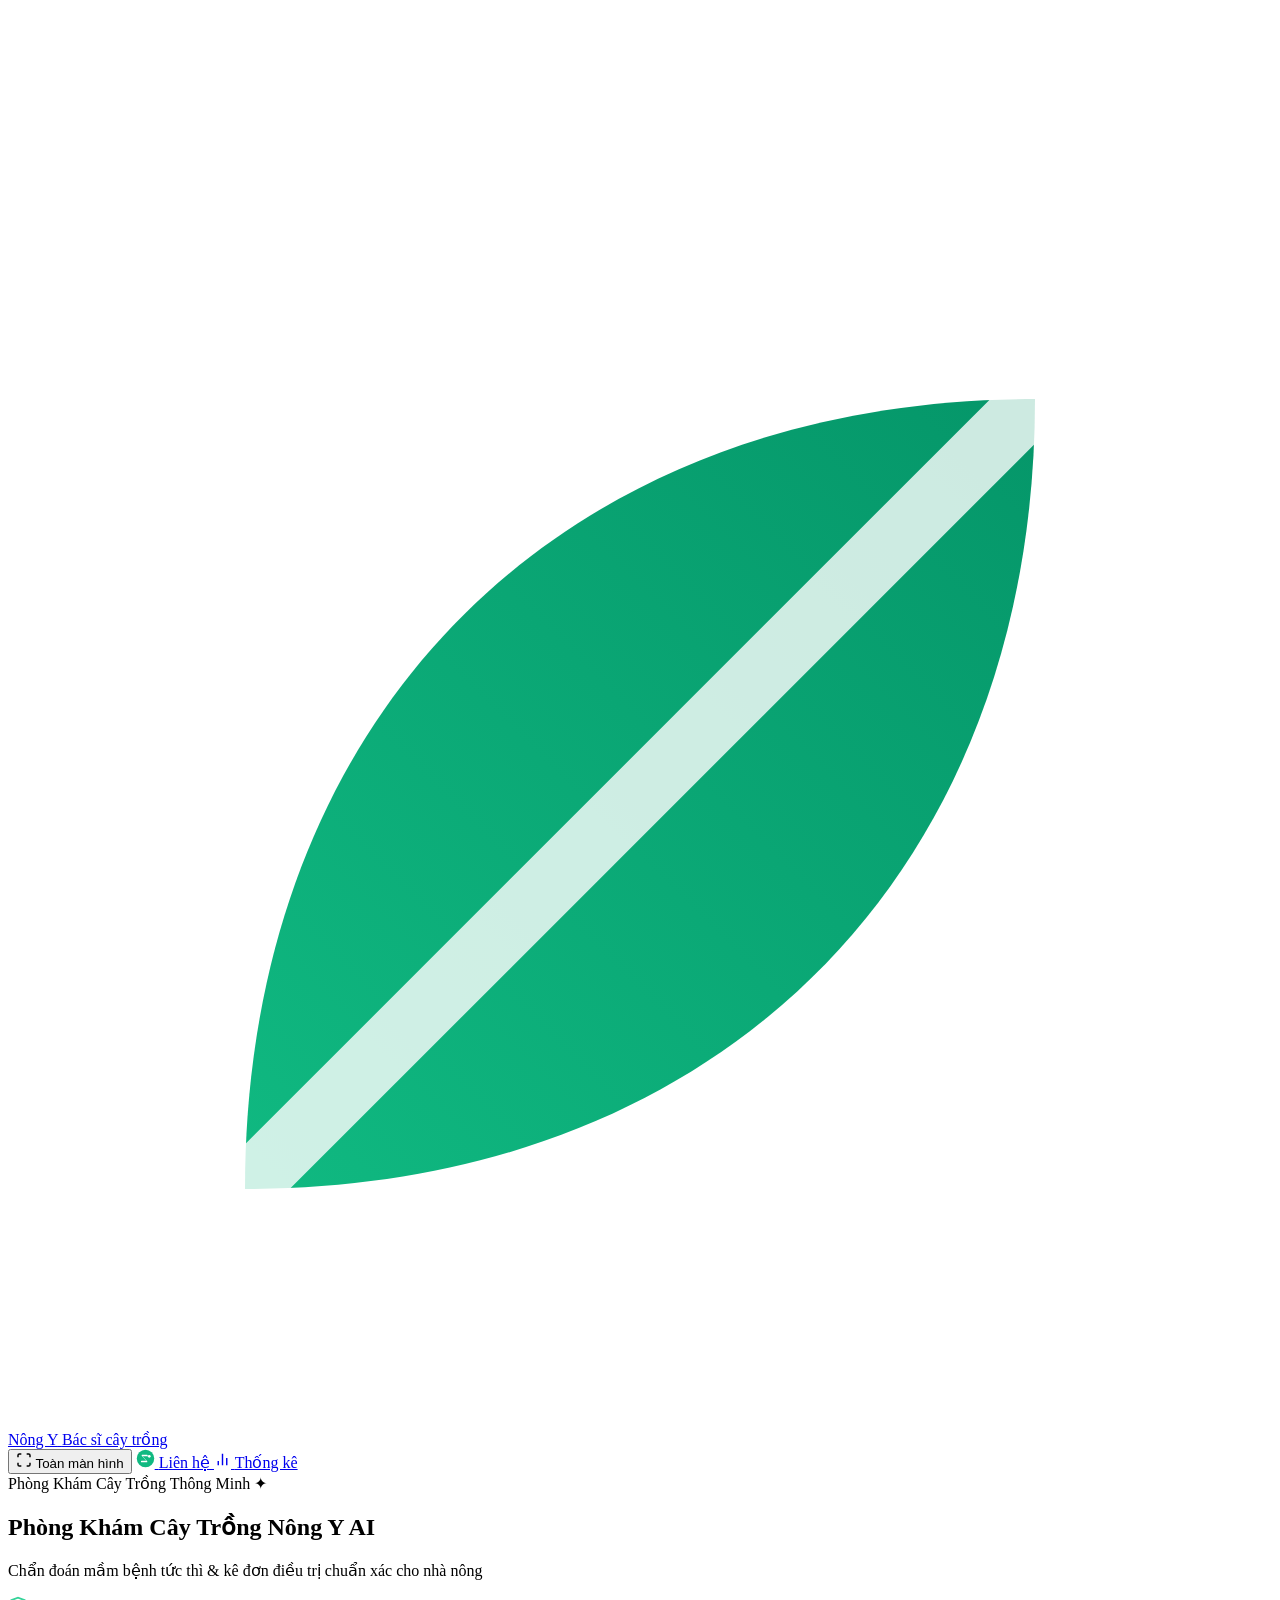
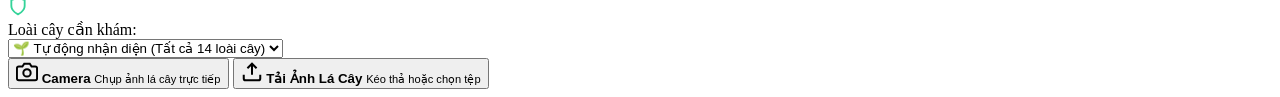
==== commit cf4edb5c: "fix(ui): lam dep toan dien header va tieu de, xoa vet den tren dau va loai bo loi bong mo gradient" ====
--- a/frontend/index.html
+++ b/frontend/index.html
@@ -20,7 +20,7 @@
       }
     }
   </script>
-  <link rel="stylesheet" href="/static/style.css?v=96" />
+  <link rel="stylesheet" href="/static/style.css?v=98" />
 </head>
 <body>
 
@@ -88,8 +88,13 @@
 
     <!-- Tiêu đề & Slogan Web App (Không còn khung, thoáng đãng nổi bật) -->
     <div class="doctor-hero-intro">
+      <div class="hero-chip-badge">
+        <span class="chip-dot"></span>
+        <span>Phòng Khám Cây Trồng Thông Minh</span>
+        <span class="chip-sparkle">✦</span>
+      </div>
       <h1 class="doctor-hero-title">
-        Bác Sĩ Cây Trồng <span class="highlight-gradient">Nông Y AI</span>
+        Phòng Khám Cây Trồng <span class="highlight-gradient">Nông Y AI</span>
       </h1>
       <p class="doctor-hero-subtitle">
         Chẩn đoán mầm bệnh tức thì &amp; kê đơn điều trị chuẩn xác cho nhà nông
@@ -711,6 +716,6 @@
 <!-- TOAST CONTAINER -->
 <div class="toast-container" id="toastContainer"></div>
 
-<script src="/static/app.js?v=96"></script>
+<script src="/static/app.js?v=98"></script>
 </body>
 </html>
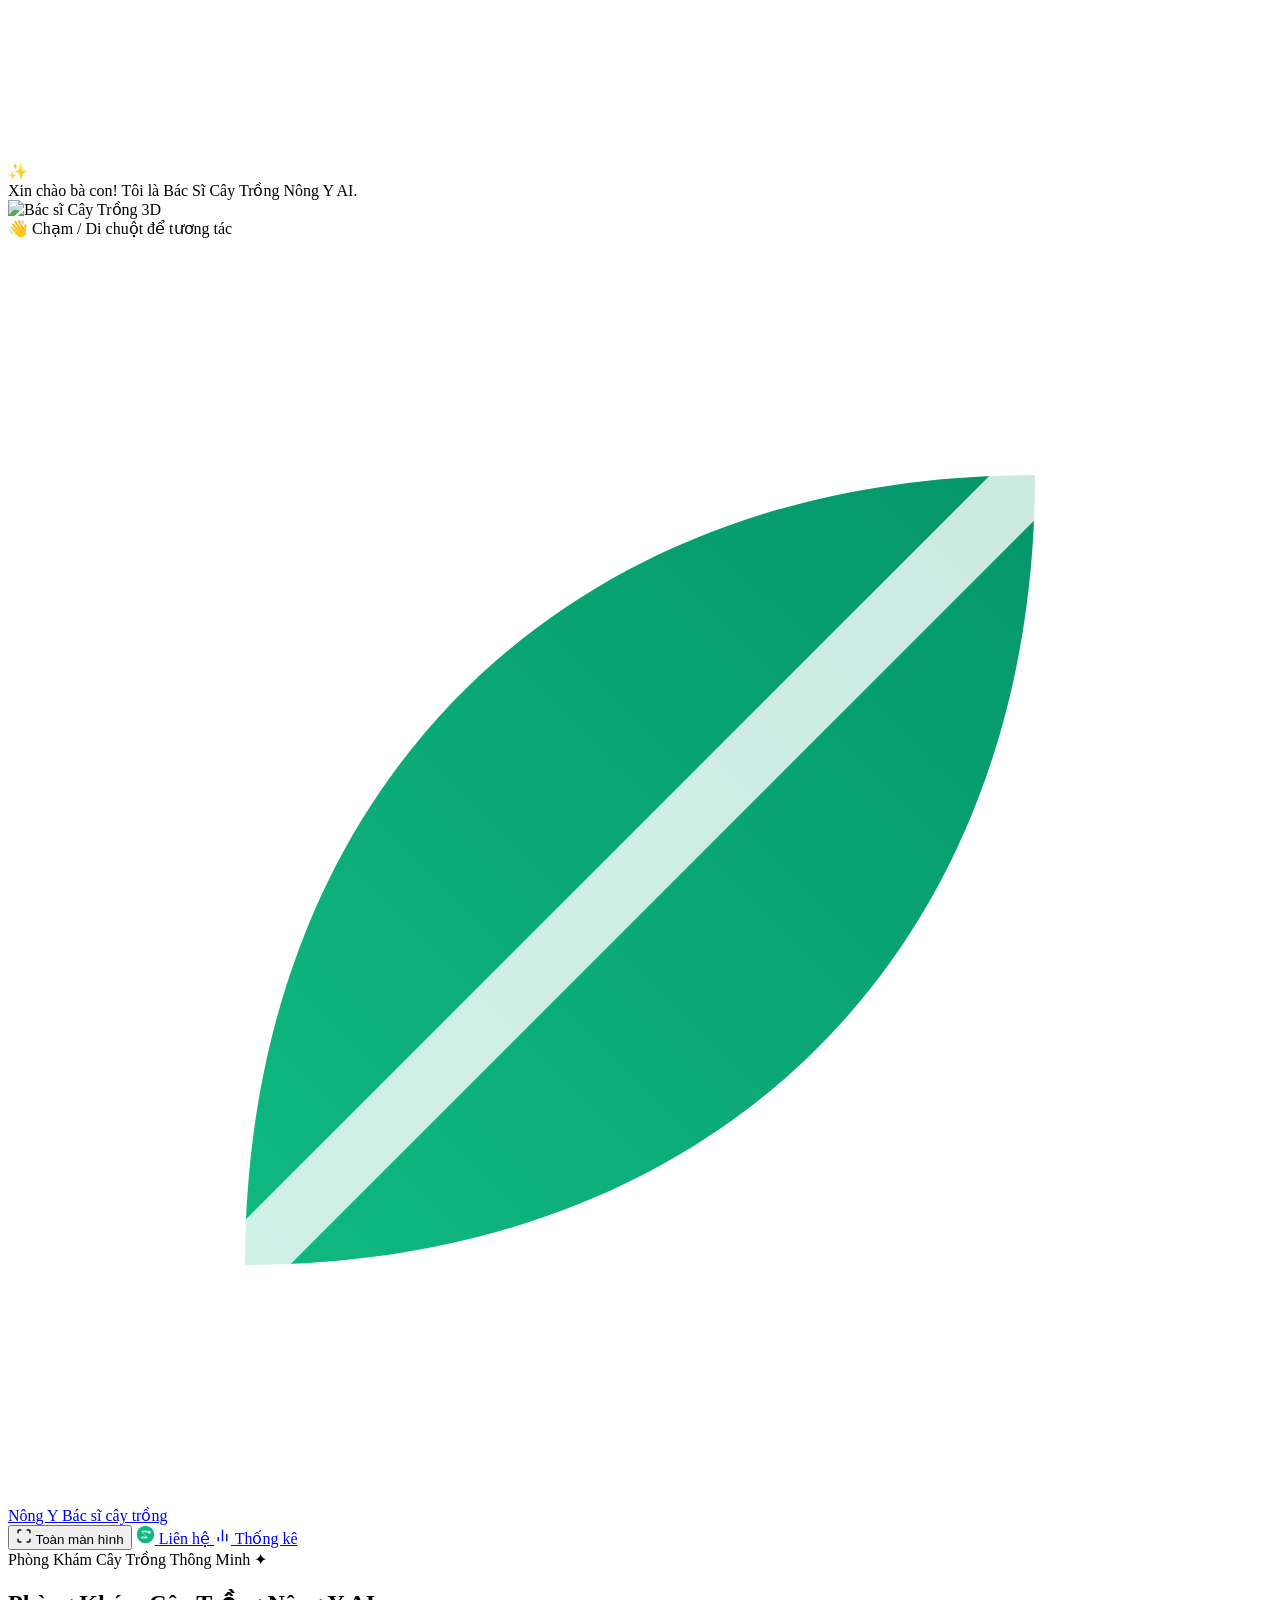
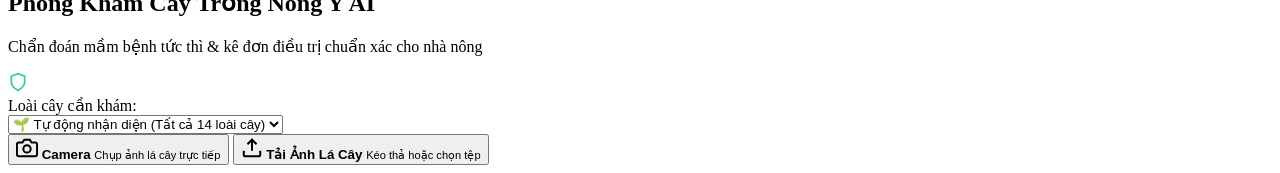
==== commit 86d64ec5: "feat(ui): tach nen nhan vat 3d doc lap, tuong tac chuot parallax va hoi thoai thong minh" ====
--- a/frontend/index.html
+++ b/frontend/index.html
@@ -20,7 +20,7 @@
       }
     }
   </script>
-  <link rel="stylesheet" href="/static/style.css?v=98" />
+  <link rel="stylesheet" href="/static/style.css?v=100" />
 </head>
 <body>
 
@@ -28,11 +28,41 @@
      3D PLANT DOCTOR INTERACTIVE HERO SECTION (ÔNG BÁC SĨ KHÁM CÂY TRỒNG)
      ===================================================================== -->
 <section class="doctor-3d-hero relative w-full overflow-hidden select-none" id="doctorHero">
-  <!-- Lớp background ảnh nhân vật được căn đẩy xuống để hiển thị tiêu đề -->
+  <!-- Lớp background ảnh phòng khám tối giản -->
   <div class="doctor-hero-bg" id="doctorHeroBg"></div>
 
   <!-- Dynamic 3D interactive particle canvas -->
   <canvas id="doctor3dCanvas" class="doctor-3d-canvas pointer-events-none"></canvas>
+
+  <!-- Lớp nhân vật 3D tách nền tương tác chuyển động theo chuột -->
+  <div class="doctor-character-stage" id="doctorCharacterStage">
+    <div class="doctor-character-wrap" id="doctorCharacterWrap">
+      <!-- Bong bóng thoại tương tác khi trò chuyện/click vào nhân vật -->
+      <div class="doctor-speech-bubble" id="doctorSpeechBubble" aria-live="polite">
+        <div class="bubble-sparkle">✨</div>
+        <span class="bubble-text" id="doctorSpeechText">Xin chào bà con! Tôi là Bác Sĩ Cây Trồng Nông Y AI.</span>
+      </div>
+
+      <!-- Vầng hào quang sinh học dưới chân nhân vật -->
+      <div class="doctor-shadow-aura" id="doctorShadowAura"></div>
+
+      <!-- Ảnh nhân vật 3D tách nền trong suốt -->
+      <img src="/static/doctor-chibi.png?v=100" 
+           alt="Bác sĩ Cây Trồng 3D" 
+           class="doctor-character-img" 
+           id="doctorCharacterImg" 
+           draggable="false" />
+
+      <!-- Hiệu ứng tia sáng ma thuật tỏa ra từ chiếc lá khi click -->
+      <div class="leaf-glow-fx" id="leafGlowFx"></div>
+
+      <!-- Nhãn tương tác gợi ý cho người dùng -->
+      <div class="character-interact-hint">
+        <span class="hint-icon">👋</span>
+        <span>Chạm / Di chuột để tương tác</span>
+      </div>
+    </div>
+  </div>
 
   <!-- Top Glass Header (Logo & Tiện ích) -->
   <header class="app-top-header" id="appTopHeader">
@@ -716,6 +746,6 @@
 <!-- TOAST CONTAINER -->
 <div class="toast-container" id="toastContainer"></div>
 
-<script src="/static/app.js?v=98"></script>
+<script src="/static/app.js?v=100"></script>
 </body>
 </html>
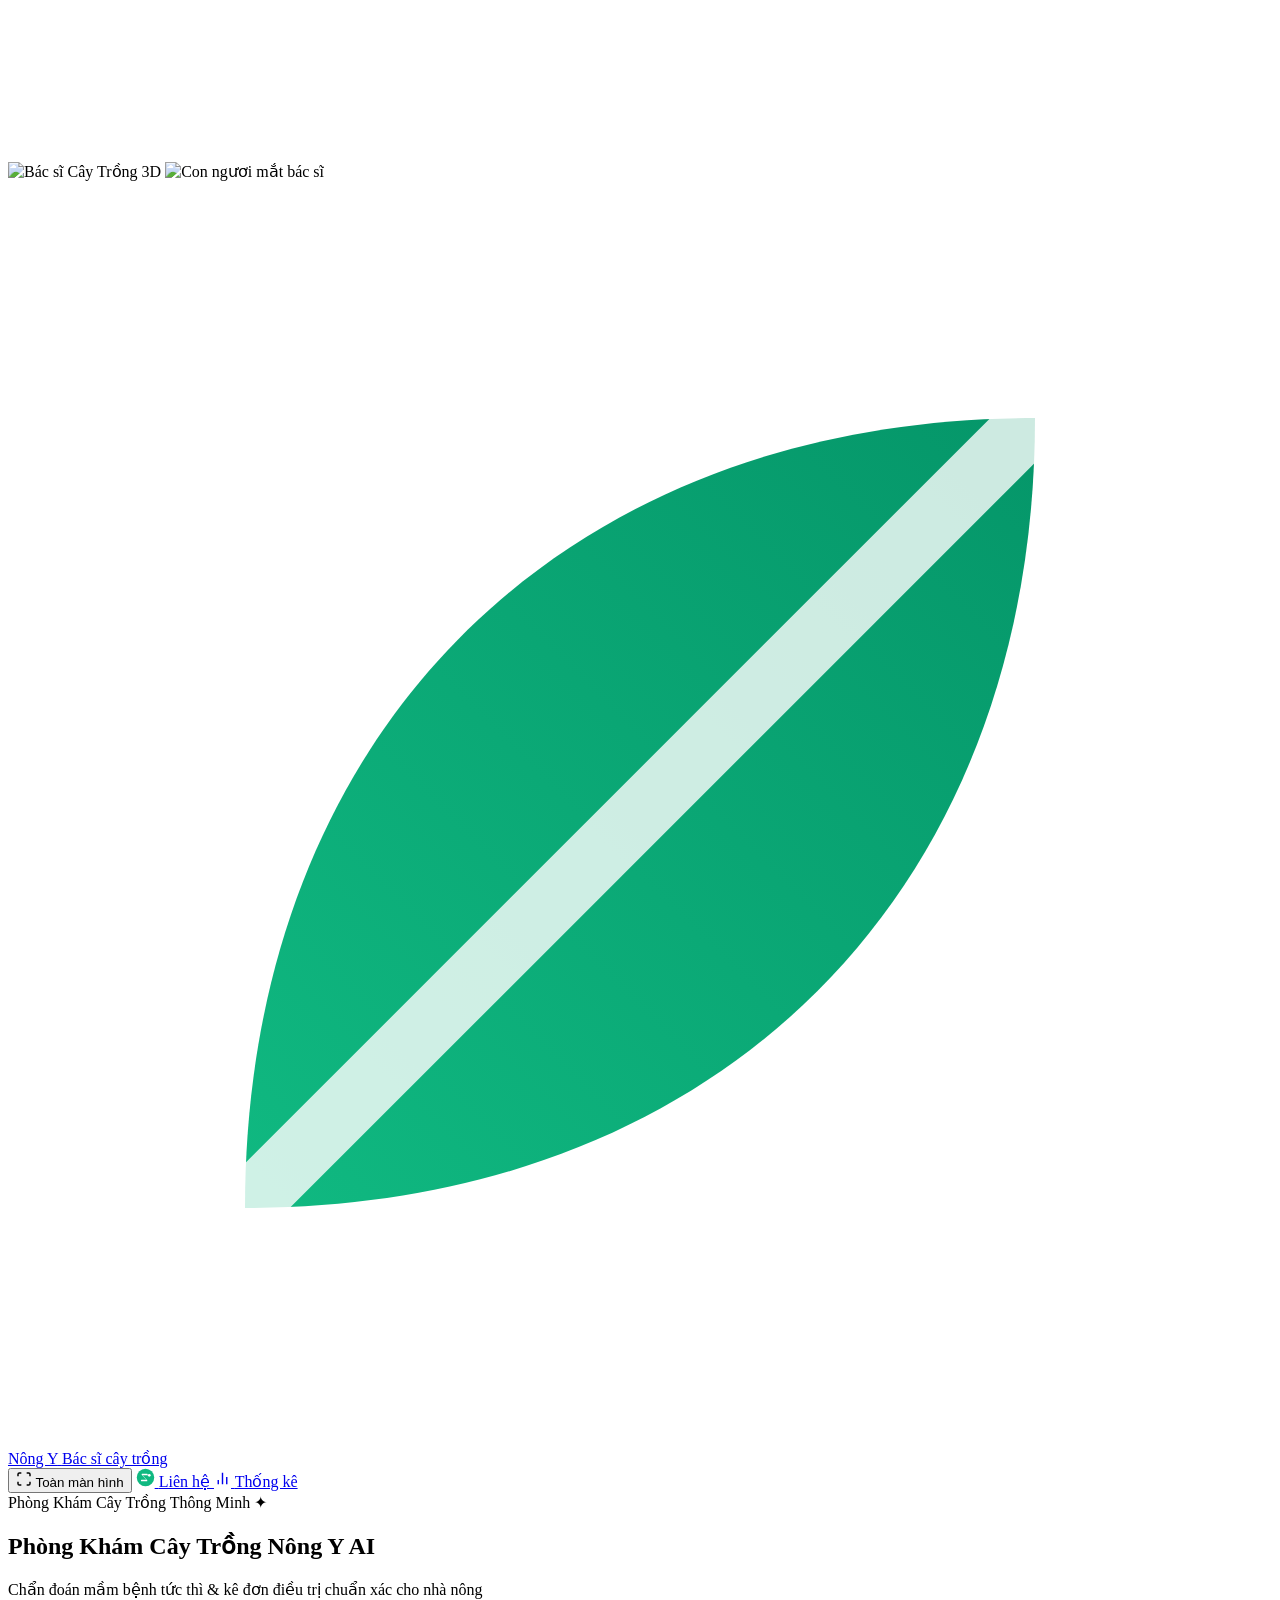
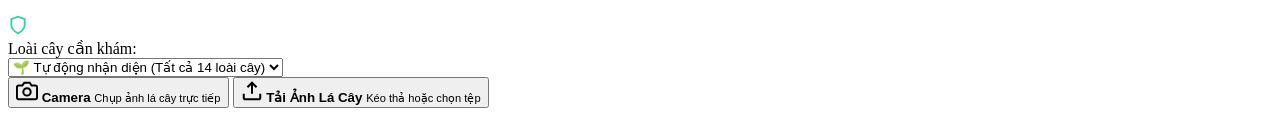
==== commit 1da0096e: "feat(ui): tat dong chu hoi thoai, bo sung tinh nang liec mat nhin theo chuot cho nhan vat 3d" ====
--- a/frontend/index.html
+++ b/frontend/index.html
@@ -20,7 +20,7 @@
       }
     }
   </script>
-  <link rel="stylesheet" href="/static/style.css?v=100" />
+  <link rel="stylesheet" href="/static/style.css?v=101" />
 </head>
 <body>
 
@@ -37,29 +37,27 @@
   <!-- Lớp nhân vật 3D tách nền tương tác chuyển động theo chuột -->
   <div class="doctor-character-stage" id="doctorCharacterStage">
     <div class="doctor-character-wrap" id="doctorCharacterWrap">
-      <!-- Bong bóng thoại tương tác khi trò chuyện/click vào nhân vật -->
-      <div class="doctor-speech-bubble" id="doctorSpeechBubble" aria-live="polite">
-        <div class="bubble-sparkle">✨</div>
-        <span class="bubble-text" id="doctorSpeechText">Xin chào bà con! Tôi là Bác Sĩ Cây Trồng Nông Y AI.</span>
-      </div>
-
       <!-- Vầng hào quang sinh học dưới chân nhân vật -->
       <div class="doctor-shadow-aura" id="doctorShadowAura"></div>
 
-      <!-- Ảnh nhân vật 3D tách nền trong suốt -->
-      <img src="/static/doctor-chibi.png?v=100" 
-           alt="Bác sĩ Cây Trồng 3D" 
-           class="doctor-character-img" 
-           id="doctorCharacterImg" 
-           draggable="false" />
-
-      <!-- Hiệu ứng tia sáng ma thuật tỏa ra từ chiếc lá khi click -->
-      <div class="leaf-glow-fx" id="leafGlowFx"></div>
-
-      <!-- Nhãn tương tác gợi ý cho người dùng -->
-      <div class="character-interact-hint">
-        <span class="hint-icon">👋</span>
-        <span>Chạm / Di chuột để tương tác</span>
+      <!-- Khung nhân vật kèm lớp con ngươi chuyển động liếc mắt theo chuột -->
+      <div class="doctor-character-body" id="doctorCharacterBody">
+        <!-- Ảnh nhân vật 3D tách nền trong suốt -->
+        <img src="/static/doctor-chibi.png?v=101" 
+             alt="Bác sĩ Cây Trồng 3D" 
+             class="doctor-character-img" 
+             id="doctorCharacterImg" 
+             draggable="false" />
+
+        <!-- Lớp con ngươi 3D liếc mắt theo hướng chuột -->
+        <img src="/static/doctor_pupils.png?v=101" 
+             alt="Con ngươi mắt bác sĩ" 
+             class="doctor-pupils-overlay" 
+             id="doctorPupilsOverlay" 
+             draggable="false" />
+
+        <!-- Hiệu ứng tia sáng ma thuật tỏa ra từ chiếc lá khi click -->
+        <div class="leaf-glow-fx" id="leafGlowFx"></div>
       </div>
     </div>
   </div>
@@ -746,6 +744,6 @@
 <!-- TOAST CONTAINER -->
 <div class="toast-container" id="toastContainer"></div>
 
-<script src="/static/app.js?v=100"></script>
+<script src="/static/app.js?v=101"></script>
 </body>
 </html>
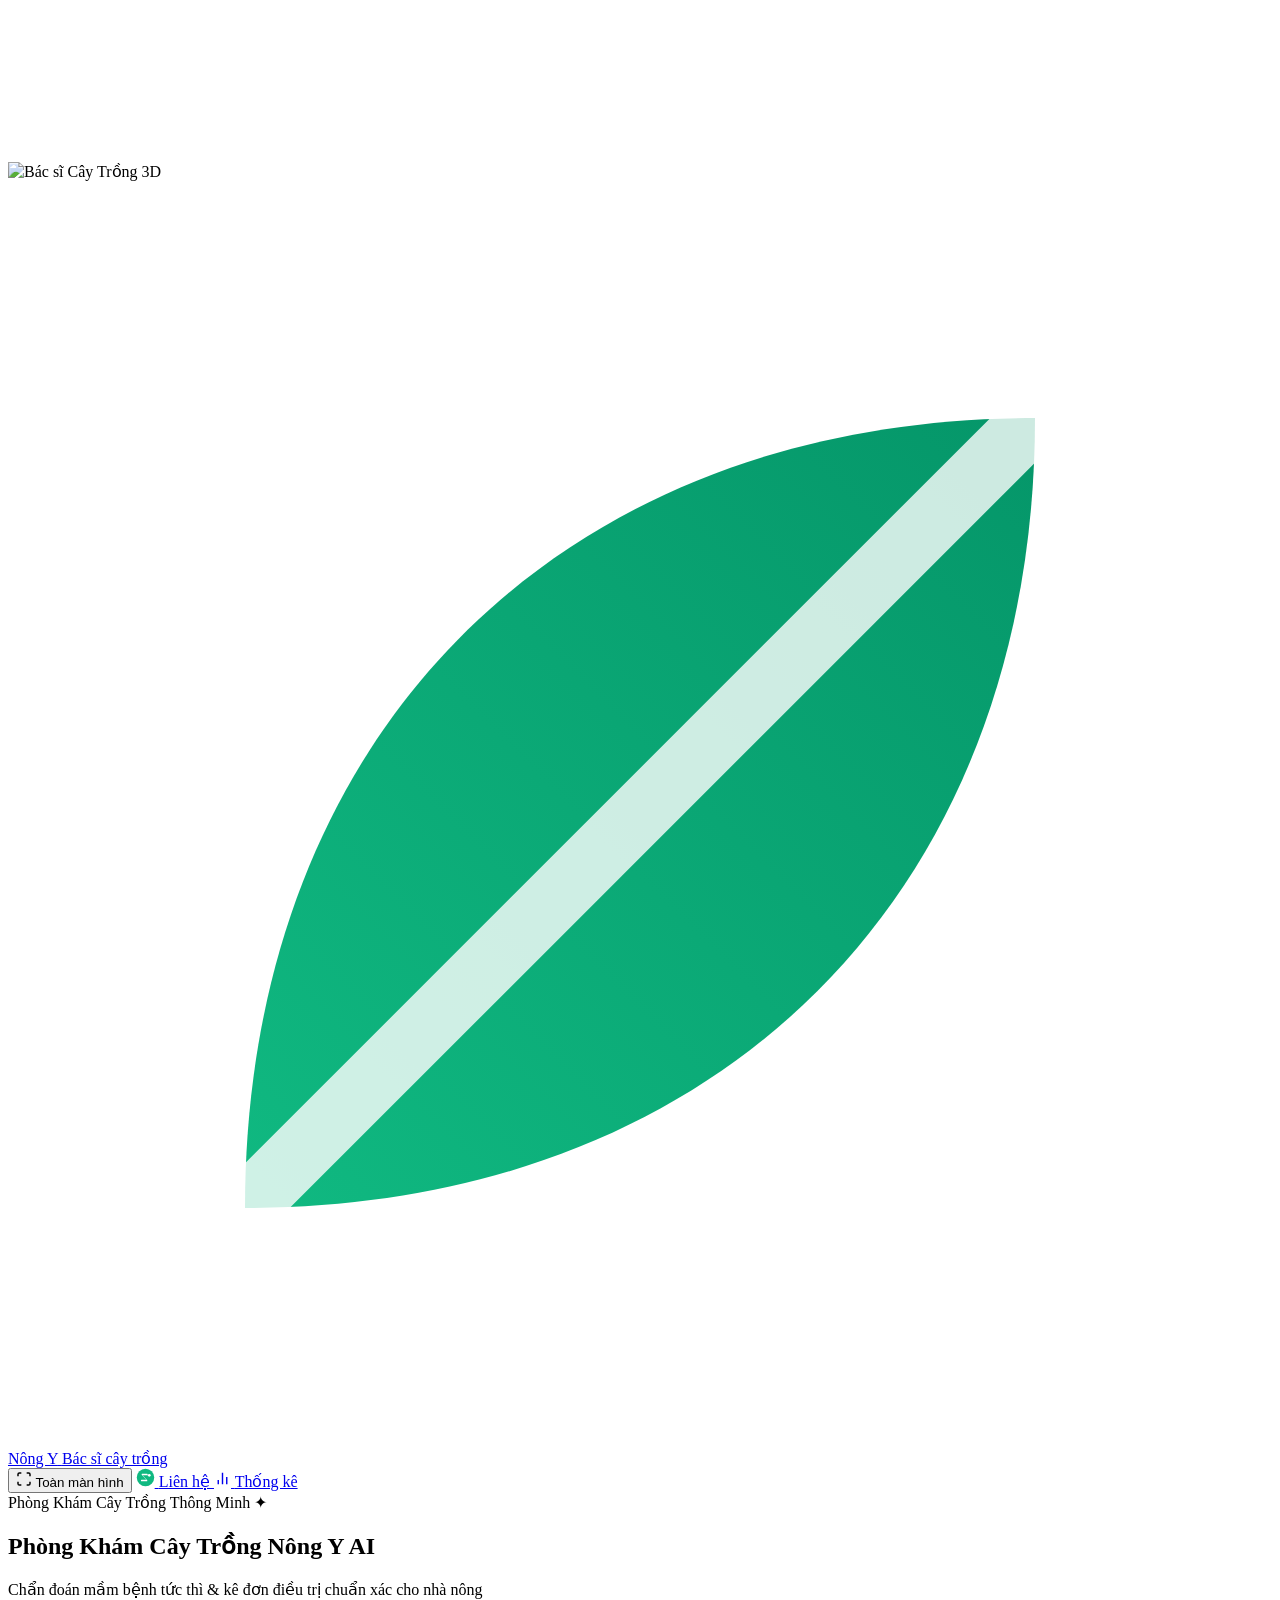
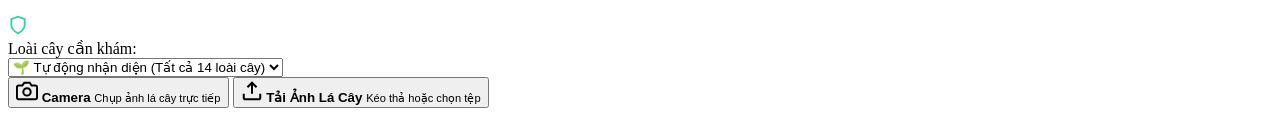
==== commit f4091f3e: "fix(ui): tach sach khoang trang quanh chiec la, chuyen nhan vat 3d sang trang thai tinh" ====
--- a/frontend/index.html
+++ b/frontend/index.html
@@ -20,7 +20,7 @@
       }
     }
   </script>
-  <link rel="stylesheet" href="/static/style.css?v=101" />
+  <link rel="stylesheet" href="/static/style.css?v=130" />
 </head>
 <body>
 
@@ -40,20 +40,13 @@
       <!-- Vầng hào quang sinh học dưới chân nhân vật -->
       <div class="doctor-shadow-aura" id="doctorShadowAura"></div>
 
-      <!-- Khung nhân vật kèm lớp con ngươi chuyển động liếc mắt theo chuột -->
+      <!-- Khung nhân vật 3D tách nền chuẩn tĩnh -->
       <div class="doctor-character-body" id="doctorCharacterBody">
-        <!-- Ảnh nhân vật 3D tách nền trong suốt -->
-        <img src="/static/doctor-chibi.png?v=101" 
+        <!-- Ảnh nhân vật 3D tách nền trong suốt cực nét chuẩn Pixar -->
+        <img src="/static/doctor-chibi.png?v=130" 
              alt="Bác sĩ Cây Trồng 3D" 
              class="doctor-character-img" 
              id="doctorCharacterImg" 
-             draggable="false" />
-
-        <!-- Lớp con ngươi 3D liếc mắt theo hướng chuột -->
-        <img src="/static/doctor_pupils.png?v=101" 
-             alt="Con ngươi mắt bác sĩ" 
-             class="doctor-pupils-overlay" 
-             id="doctorPupilsOverlay" 
              draggable="false" />
 
         <!-- Hiệu ứng tia sáng ma thuật tỏa ra từ chiếc lá khi click -->
@@ -744,6 +737,6 @@
 <!-- TOAST CONTAINER -->
 <div class="toast-container" id="toastContainer"></div>
 
-<script src="/static/app.js?v=101"></script>
+<script src="/static/app.js?v=130"></script>
 </body>
 </html>
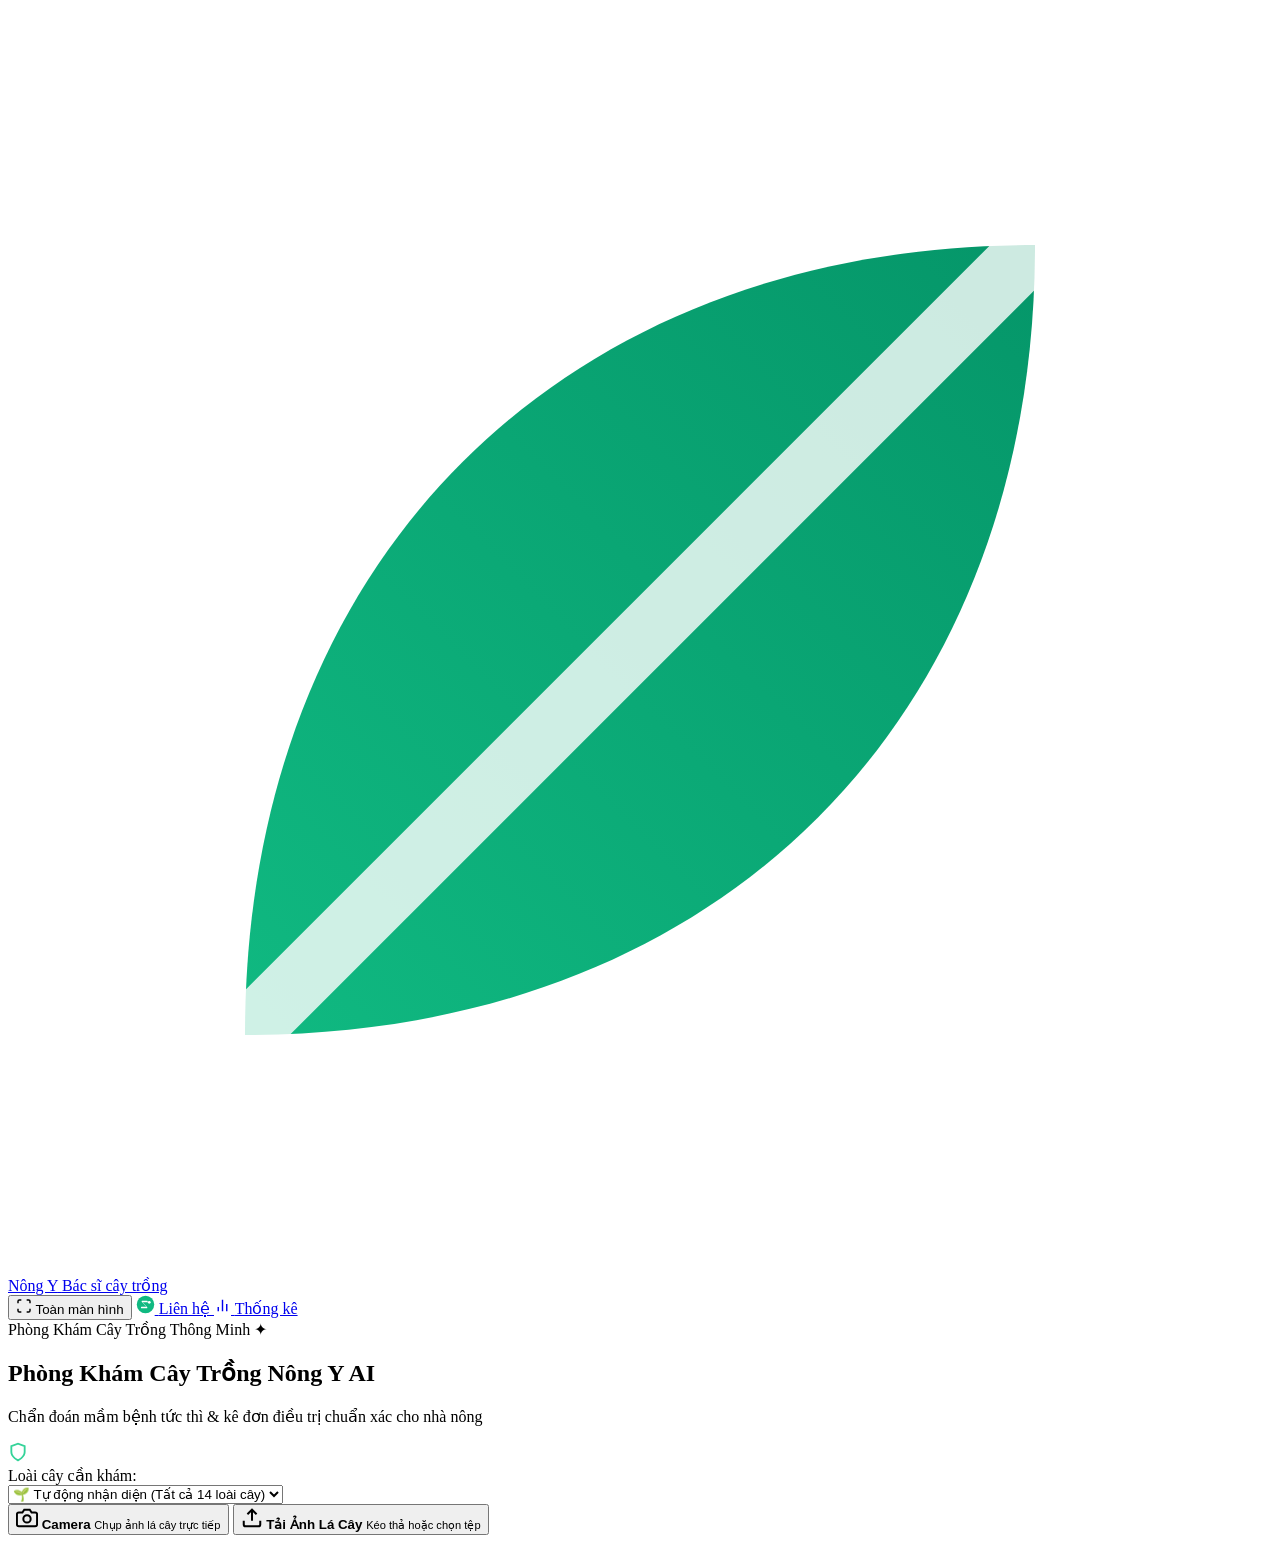
==== commit 3f65702f: "refactor(ui): toi uu hoa hero section voi anh nen tinh va don dep ma nguon" ====
--- a/frontend/index.html
+++ b/frontend/index.html
@@ -20,40 +20,16 @@
       }
     }
   </script>
-  <link rel="stylesheet" href="/static/style.css?v=130" />
+  <link rel="stylesheet" href="/static/style.css?v=131" />
 </head>
 <body>
 
 <!-- =====================================================================
-     3D PLANT DOCTOR INTERACTIVE HERO SECTION (ÔNG BÁC SĨ KHÁM CÂY TRỒNG)
+     STATIC PLANT DOCTOR HERO SECTION (ÔNG BÁC SĨ KHÁM CÂY TRỒNG - ẢNH TĨNH)
      ===================================================================== -->
 <section class="doctor-3d-hero relative w-full overflow-hidden select-none" id="doctorHero">
-  <!-- Lớp background ảnh phòng khám tối giản -->
+  <!-- Lớp nền tĩnh: ảnh bác sĩ cây trồng đầy đủ nhân vật & khung cảnh -->
   <div class="doctor-hero-bg" id="doctorHeroBg"></div>
-
-  <!-- Dynamic 3D interactive particle canvas -->
-  <canvas id="doctor3dCanvas" class="doctor-3d-canvas pointer-events-none"></canvas>
-
-  <!-- Lớp nhân vật 3D tách nền tương tác chuyển động theo chuột -->
-  <div class="doctor-character-stage" id="doctorCharacterStage">
-    <div class="doctor-character-wrap" id="doctorCharacterWrap">
-      <!-- Vầng hào quang sinh học dưới chân nhân vật -->
-      <div class="doctor-shadow-aura" id="doctorShadowAura"></div>
-
-      <!-- Khung nhân vật 3D tách nền chuẩn tĩnh -->
-      <div class="doctor-character-body" id="doctorCharacterBody">
-        <!-- Ảnh nhân vật 3D tách nền trong suốt cực nét chuẩn Pixar -->
-        <img src="/static/doctor-chibi.png?v=130" 
-             alt="Bác sĩ Cây Trồng 3D" 
-             class="doctor-character-img" 
-             id="doctorCharacterImg" 
-             draggable="false" />
-
-        <!-- Hiệu ứng tia sáng ma thuật tỏa ra từ chiếc lá khi click -->
-        <div class="leaf-glow-fx" id="leafGlowFx"></div>
-      </div>
-    </div>
-  </div>
 
   <!-- Top Glass Header (Logo & Tiện ích) -->
   <header class="app-top-header" id="appTopHeader">
@@ -737,6 +713,6 @@
 <!-- TOAST CONTAINER -->
 <div class="toast-container" id="toastContainer"></div>
 
-<script src="/static/app.js?v=130"></script>
+<script src="/static/app.js?v=131"></script>
 </body>
 </html>
